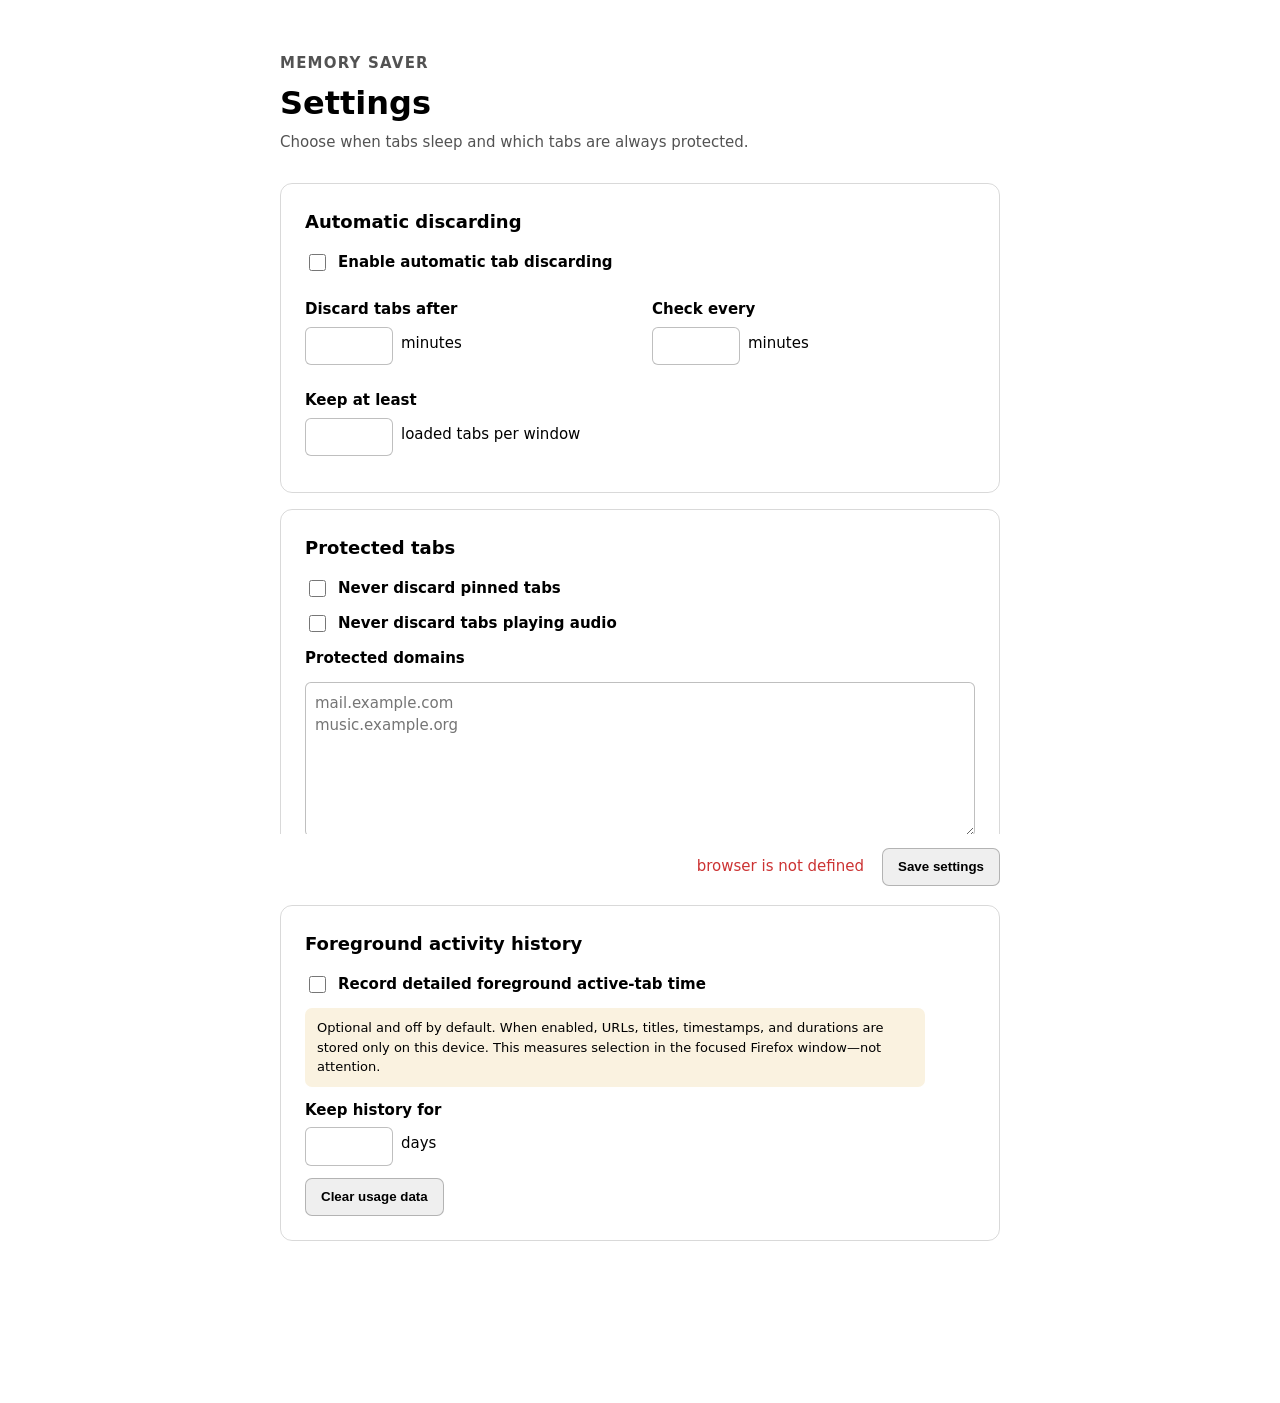
==== src/options/index.html @ b4f5868c "v0.1.0" ====
<!doctype html>
<html lang="en">
  <head>
    <meta charset="utf-8">
    <meta name="viewport" content="width=device-width, initial-scale=1">
    <title>Memory Saver settings</title>
    <link rel="stylesheet" href="options.css">
  </head>
  <body>
    <main>
      <header>
        <p class="eyebrow">Memory Saver</p>
        <h1>Settings</h1>
        <p>Choose when tabs sleep and which tabs are always protected.</p>
      </header>

      <form id="settings-form">
        <section>
          <h2>Automatic discarding</h2>
          <label class="check"><input id="enabled" type="checkbox"> Enable automatic tab discarding</label>
          <div class="grid">
            <label>Discard tabs after
              <span class="input-row"><input id="inactivity" type="number" min="5" max="1440" required> minutes</span>
            </label>
            <label>Check every
              <span class="input-row"><input id="scan-interval" type="number" min="1" max="60" required> minutes</span>
            </label>
            <label>Keep at least
              <span class="input-row"><input id="minimum-loaded" type="number" min="1" max="20" required> loaded tabs per window</span>
            </label>
          </div>
        </section>

        <section>
          <h2>Protected tabs</h2>
          <label class="check"><input id="protect-pinned" type="checkbox"> Never discard pinned tabs</label>
          <label class="check"><input id="protect-audible" type="checkbox"> Never discard tabs playing audio</label>
          <label for="domains">Protected domains</label>
          <textarea id="domains" rows="6" placeholder="mail.example.com&#10;music.example.org"></textarea>
          <p class="hint">One hostname per line. Protecting example.com also protects its subdomains.</p>
        </section>

        <section>
          <h2>Foreground activity history</h2>
          <label class="check"><input id="usage-enabled" type="checkbox"> Record detailed foreground active-tab time</label>
          <p class="warning">Optional and off by default. When enabled, URLs, titles, timestamps, and durations are stored only on this device. This measures selection in the focused Firefox window—not attention.</p>
          <label>Keep history for
            <span class="input-row"><input id="usage-days" type="number" min="1" max="30" required> days</span>
          </label>
          <button id="clear-usage" type="button" class="secondary">Clear usage data</button>
        </section>

        <div class="footer">
          <p id="status" role="status" aria-live="polite"></p>
          <button type="submit" class="primary">Save settings</button>
        </div>
      </form>
    </main>
    <script type="module" src="index.js"></script>
  </body>
</html>
---- src/options/options.css ----
:root { color-scheme: light dark; font: 15px/1.5 system-ui, sans-serif; background: Canvas; color: CanvasText; }
* { box-sizing: border-box; }
body { margin: 0; }
main { width: min(720px, calc(100% - 32px)); margin: 0 auto; padding: 48px 0 80px; }
header { margin-bottom: 30px; }
h1 { margin: 0; font-size: 32px; }
h2 { margin: 0 0 16px; font-size: 18px; }
p { margin: 4px 0; color: color-mix(in srgb, CanvasText 68%, transparent); }
.eyebrow { color: AccentColor; font-weight: 700; text-transform: uppercase; letter-spacing: .08em; }
section { margin: 16px 0; padding: 24px; border: 1px solid color-mix(in srgb, CanvasText 15%, transparent); border-radius: 12px; }
label { display: block; margin: 12px 0; font-weight: 600; }
.check { display: flex; gap: 9px; align-items: center; }
input[type="checkbox"] { width: 17px; height: 17px; }
input[type="number"], textarea { margin-top: 6px; border: 1px solid color-mix(in srgb, CanvasText 25%, transparent); border-radius: 6px; background: Field; color: FieldText; font: inherit; }
input[type="number"] { width: 88px; padding: 7px; }
textarea { display: block; width: 100%; padding: 9px; resize: vertical; }
.grid { display: grid; grid-template-columns: repeat(2, minmax(0, 1fr)); gap: 0 24px; }
.input-row { display: flex; align-items: center; gap: 8px; font-weight: 400; }
.hint, .warning { font-size: 13px; }
.warning { max-width: 620px; padding: 10px 12px; border-radius: 7px; background: color-mix(in srgb, #d99000 12%, Canvas); color: CanvasText; }
button { min-height: 38px; padding: 0 15px; border: 1px solid color-mix(in srgb, CanvasText 25%, transparent); border-radius: 7px; background: ButtonFace; color: ButtonText; cursor: pointer; font-weight: 600; }
button.primary { background: AccentColor; border-color: AccentColor; color: AccentColorText; }
button:focus-visible, input:focus-visible, textarea:focus-visible { outline: 2px solid AccentColor; outline-offset: 2px; }
.footer { position: sticky; bottom: 0; display: flex; align-items: center; justify-content: flex-end; gap: 18px; padding: 14px 0; background: Canvas; }
#status.error { color: #c33; }
@media (max-width: 560px) { .grid { grid-template-columns: 1fr; } }
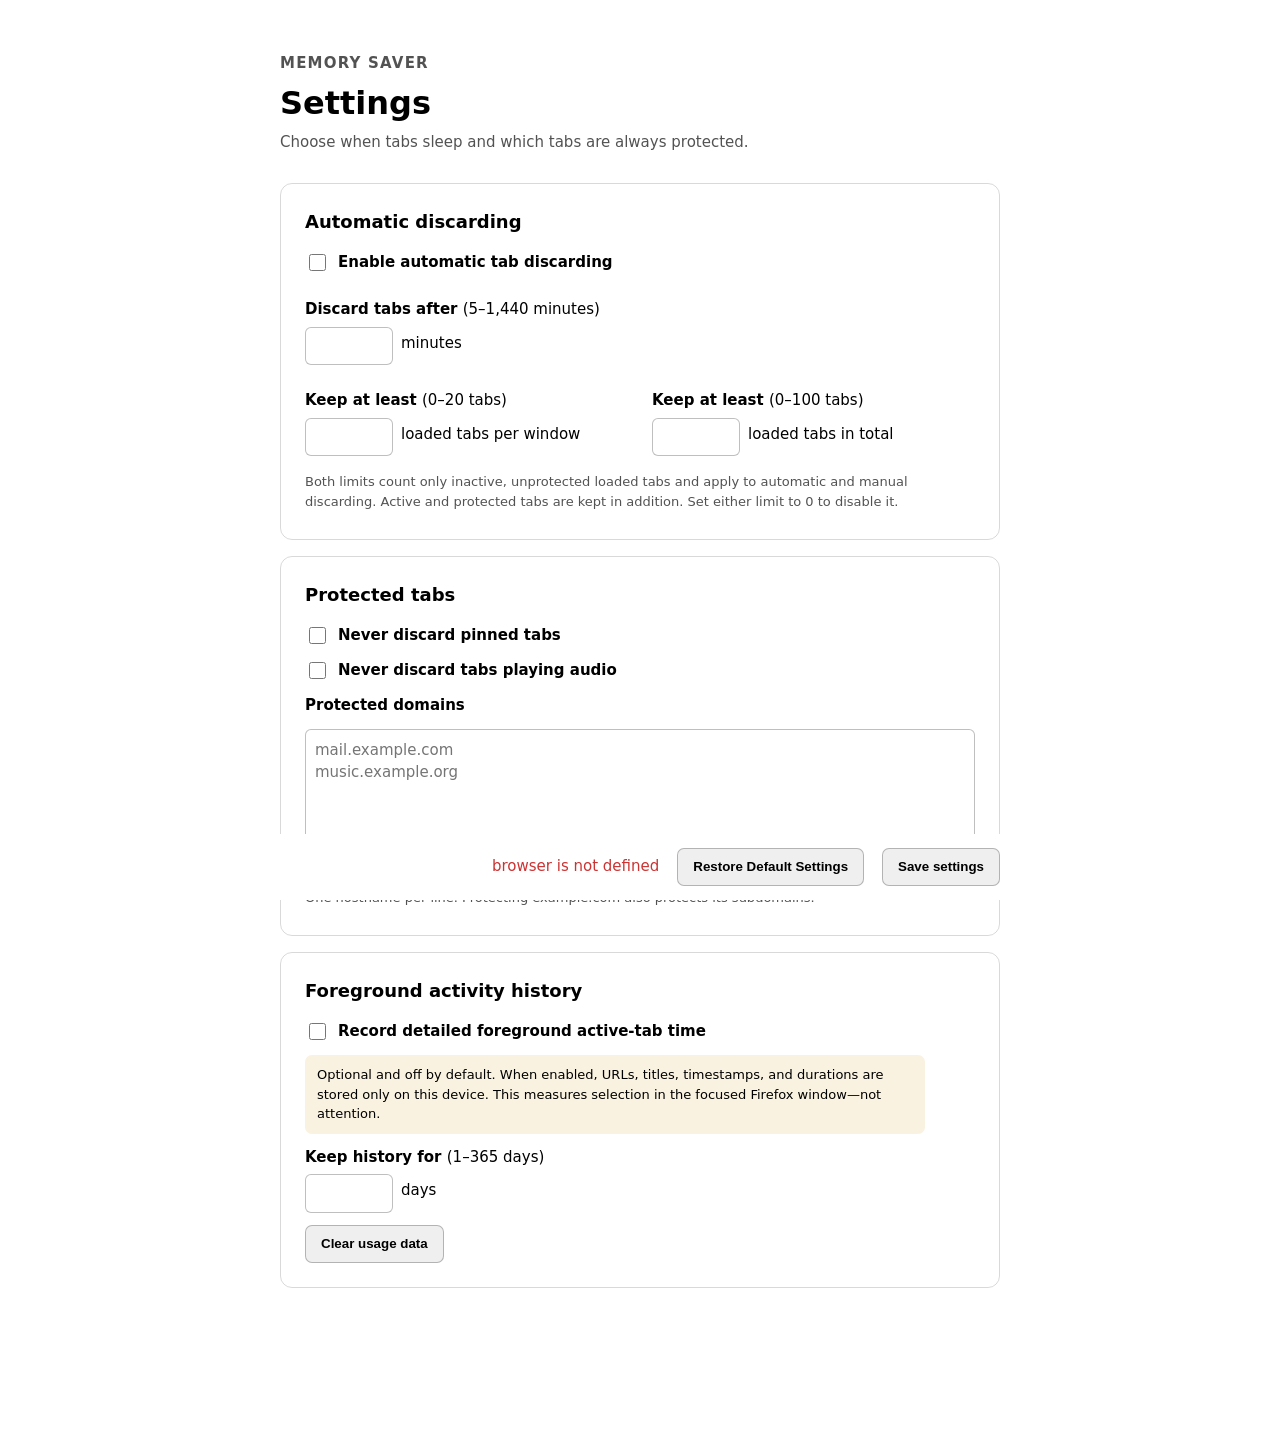
==== commit ec193558: "Refine discard minimums, popup actions, and settings Make the retention limits preserve inactive, un" ====
--- a/src/options/index.html
+++ b/src/options/index.html
@@ -19,16 +19,19 @@
           <h2>Automatic discarding</h2>
           <label class="check"><input id="enabled" type="checkbox"> Enable automatic tab discarding</label>
           <div class="grid">
-            <label>Discard tabs after
+            <label>Discard tabs after <span class="input-range">(5–1,440 minutes)</span>
               <span class="input-row"><input id="inactivity" type="number" min="5" max="1440" required> minutes</span>
             </label>
-            <label>Check every
-              <span class="input-row"><input id="scan-interval" type="number" min="1" max="60" required> minutes</span>
+          </div>
+          <div class="grid">
+            <label>Keep at least <span class="input-range">(0–20 tabs)</span>
+              <span class="input-row"><input id="minimum-loaded" type="number" min="0" max="20" required> loaded tabs per window</span>
             </label>
-            <label>Keep at least
-              <span class="input-row"><input id="minimum-loaded" type="number" min="1" max="20" required> loaded tabs per window</span>
+            <label>Keep at least <span class="input-range">(0–100 tabs)</span>
+              <span class="input-row"><input id="minimum-loaded-total" type="number" min="0" max="100" required> loaded tabs in total</span>
             </label>
           </div>
+          <p class="hint">Both limits count only inactive, unprotected loaded tabs and apply to automatic and manual discarding. Active and protected tabs are kept in addition. Set either limit to 0 to disable it.</p>
         </section>
 
         <section>
@@ -44,14 +47,15 @@
           <h2>Foreground activity history</h2>
           <label class="check"><input id="usage-enabled" type="checkbox"> Record detailed foreground active-tab time</label>
           <p class="warning">Optional and off by default. When enabled, URLs, titles, timestamps, and durations are stored only on this device. This measures selection in the focused Firefox window—not attention.</p>
-          <label>Keep history for
-            <span class="input-row"><input id="usage-days" type="number" min="1" max="30" required> days</span>
+          <label>Keep history for <span class="input-range">(1–365 days)</span>
+            <span class="input-row"><input id="usage-days" type="number" min="1" max="365" required> days</span>
           </label>
           <button id="clear-usage" type="button" class="secondary">Clear usage data</button>
         </section>
 
         <div class="footer">
           <p id="status" role="status" aria-live="polite"></p>
+          <button id="restore-defaults" type="button" class="secondary">Restore Default Settings</button>
           <button type="submit" class="primary">Save settings</button>
         </div>
       </form>
--- a/src/options/options.css
+++ b/src/options/options.css
@@ -15,12 +15,13 @@
 input[type="number"] { width: 88px; padding: 7px; }
 textarea { display: block; width: 100%; padding: 9px; resize: vertical; }
 .grid { display: grid; grid-template-columns: repeat(2, minmax(0, 1fr)); gap: 0 24px; }
+.input-range { font-weight: 400; }
 .input-row { display: flex; align-items: center; gap: 8px; font-weight: 400; }
 .hint, .warning { font-size: 13px; }
 .warning { max-width: 620px; padding: 10px 12px; border-radius: 7px; background: color-mix(in srgb, #d99000 12%, Canvas); color: CanvasText; }
 button { min-height: 38px; padding: 0 15px; border: 1px solid color-mix(in srgb, CanvasText 25%, transparent); border-radius: 7px; background: ButtonFace; color: ButtonText; cursor: pointer; font-weight: 600; }
 button.primary { background: AccentColor; border-color: AccentColor; color: AccentColorText; }
 button:focus-visible, input:focus-visible, textarea:focus-visible { outline: 2px solid AccentColor; outline-offset: 2px; }
-.footer { position: sticky; bottom: 0; display: flex; align-items: center; justify-content: flex-end; gap: 18px; padding: 14px 0; background: Canvas; }
+.footer { position: sticky; bottom: 0; display: flex; flex-wrap: wrap; align-items: center; justify-content: flex-end; gap: 18px; padding: 14px 0; background: Canvas; }
 #status.error { color: #c33; }
 @media (max-width: 560px) { .grid { grid-template-columns: 1fr; } }
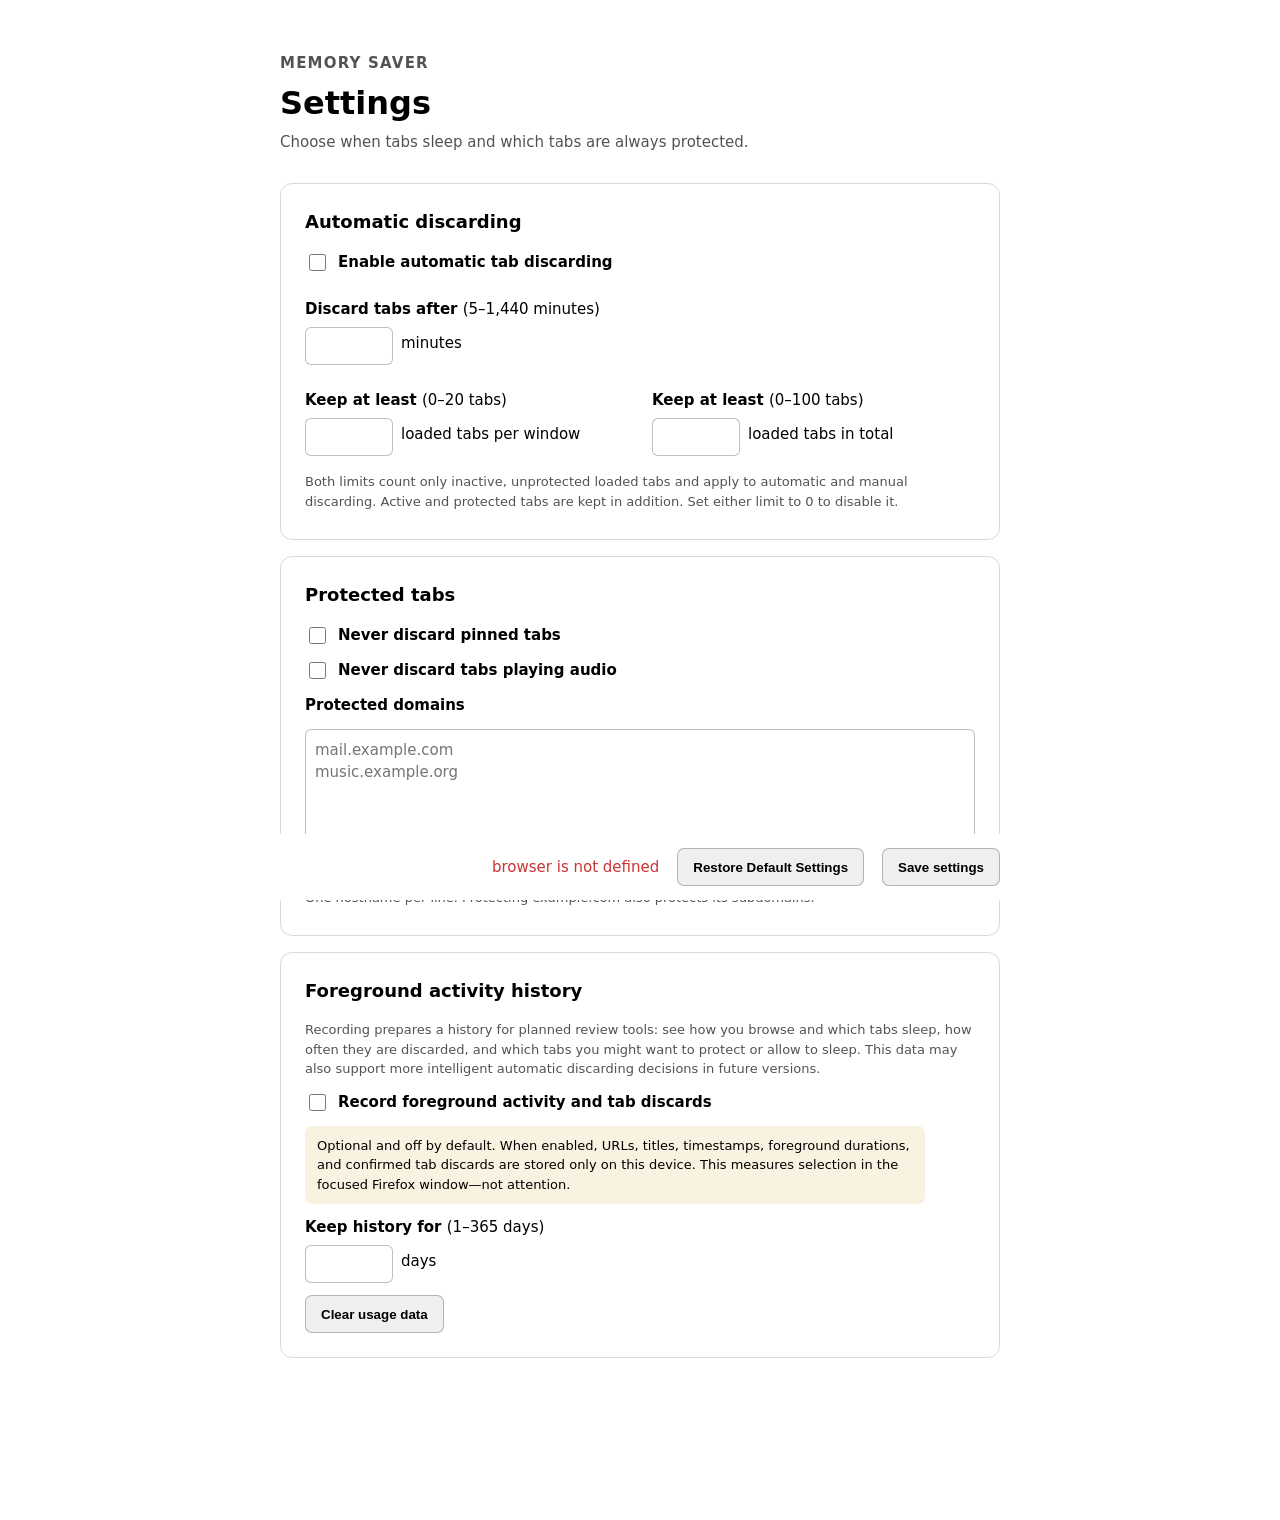
==== commit eeadbaa4: "Record tab activity and sleep history for future review tools Collect the local history needed for p" ====
--- a/src/options/index.html
+++ b/src/options/index.html
@@ -45,8 +45,9 @@
 
         <section>
           <h2>Foreground activity history</h2>
-          <label class="check"><input id="usage-enabled" type="checkbox"> Record detailed foreground active-tab time</label>
-          <p class="warning">Optional and off by default. When enabled, URLs, titles, timestamps, and durations are stored only on this device. This measures selection in the focused Firefox window—not attention.</p>
+          <p class="hint">Recording prepares a history for planned review tools: see how you browse and which tabs sleep, how often they are discarded, and which tabs you might want to protect or allow to sleep. This data may also support more intelligent automatic discarding decisions in future versions.</p>
+          <label class="check"><input id="usage-enabled" type="checkbox"> Record foreground activity and tab discards</label>
+          <p class="warning">Optional and off by default. When enabled, URLs, titles, timestamps, foreground durations, and confirmed tab discards are stored only on this device. This measures selection in the focused Firefox window—not attention.</p>
           <label>Keep history for <span class="input-range">(1–365 days)</span>
             <span class="input-row"><input id="usage-days" type="number" min="1" max="365" required> days</span>
           </label>
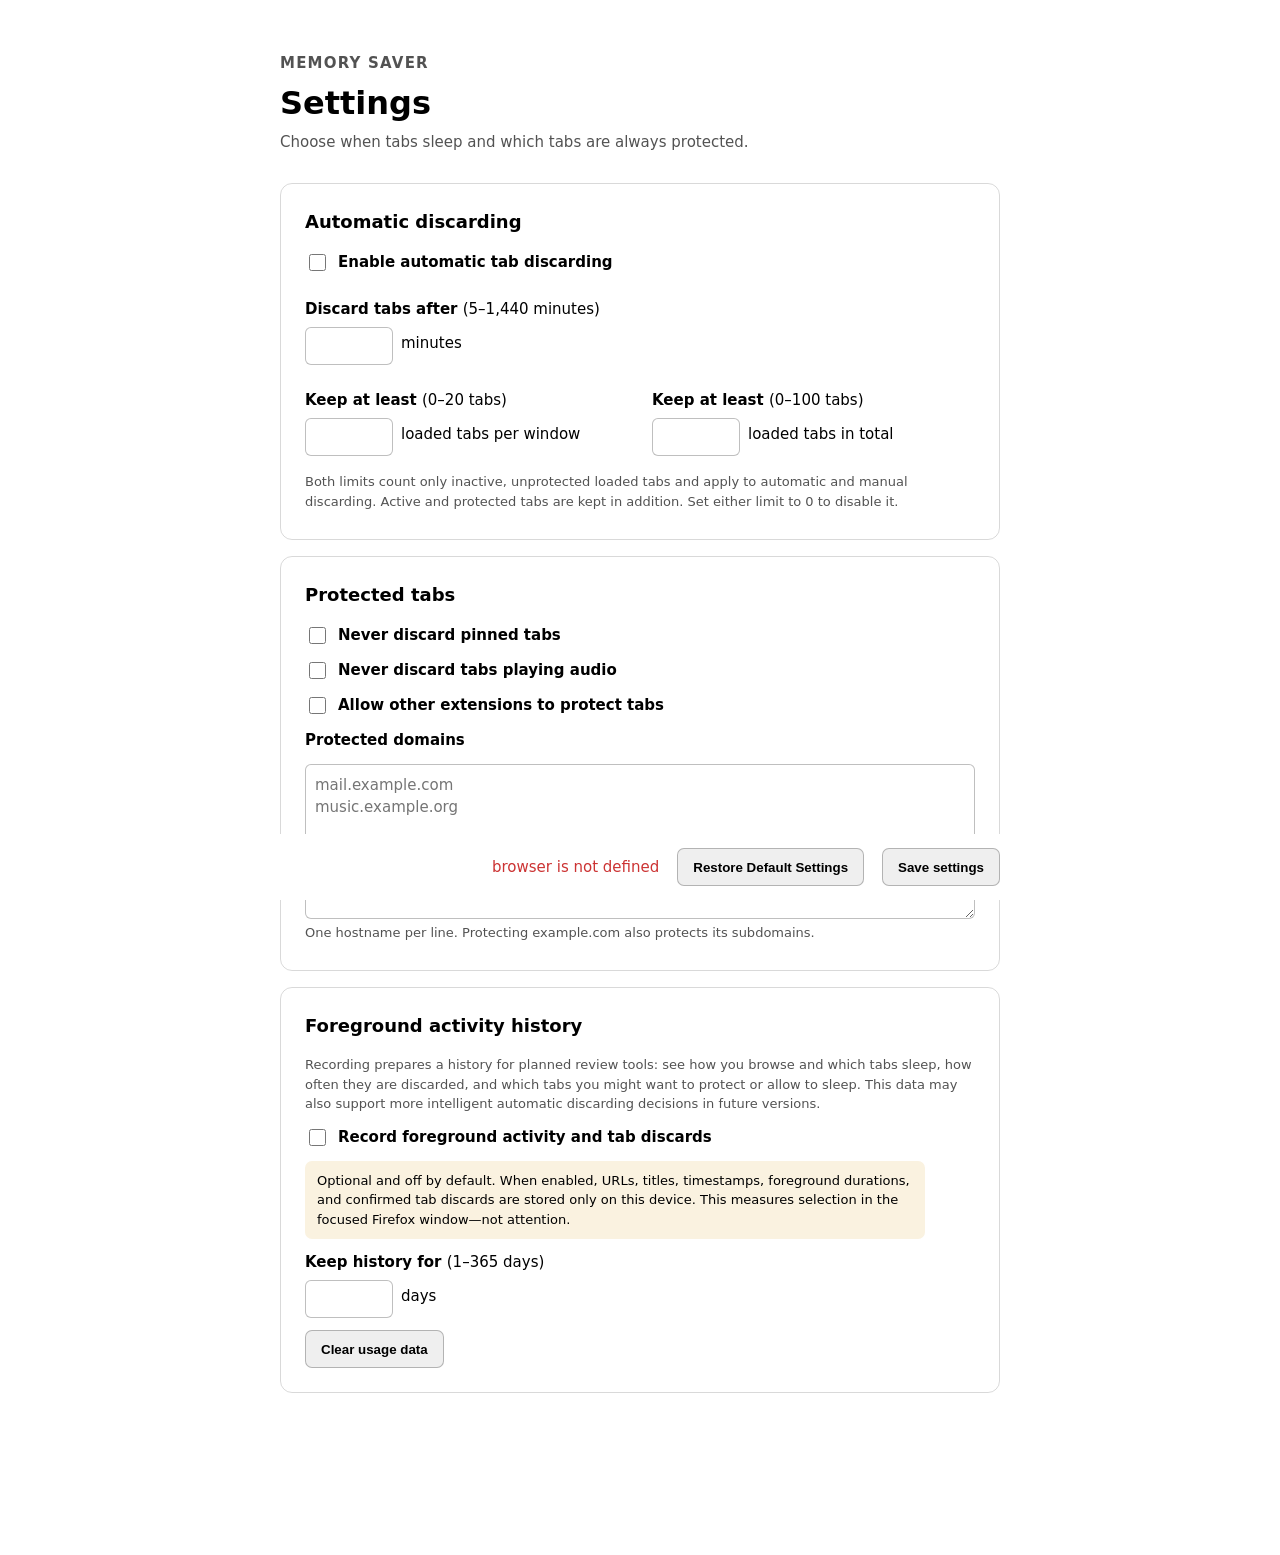
==== commit e8670fab: "Add renewable tab-protection API and standalone extension client Allow other Firefox extensions to k" ====
--- a/src/options/index.html
+++ b/src/options/index.html
@@ -38,6 +38,7 @@
           <h2>Protected tabs</h2>
           <label class="check"><input id="protect-pinned" type="checkbox"> Never discard pinned tabs</label>
           <label class="check"><input id="protect-audible" type="checkbox"> Never discard tabs playing audio</label>
+          <label class="check"><input id="allow-external-protection" type="checkbox"> Allow other extensions to protect tabs</label>
           <label for="domains">Protected domains</label>
           <textarea id="domains" rows="6" placeholder="mail.example.com&#10;music.example.org"></textarea>
           <p class="hint">One hostname per line. Protecting example.com also protects its subdomains.</p>
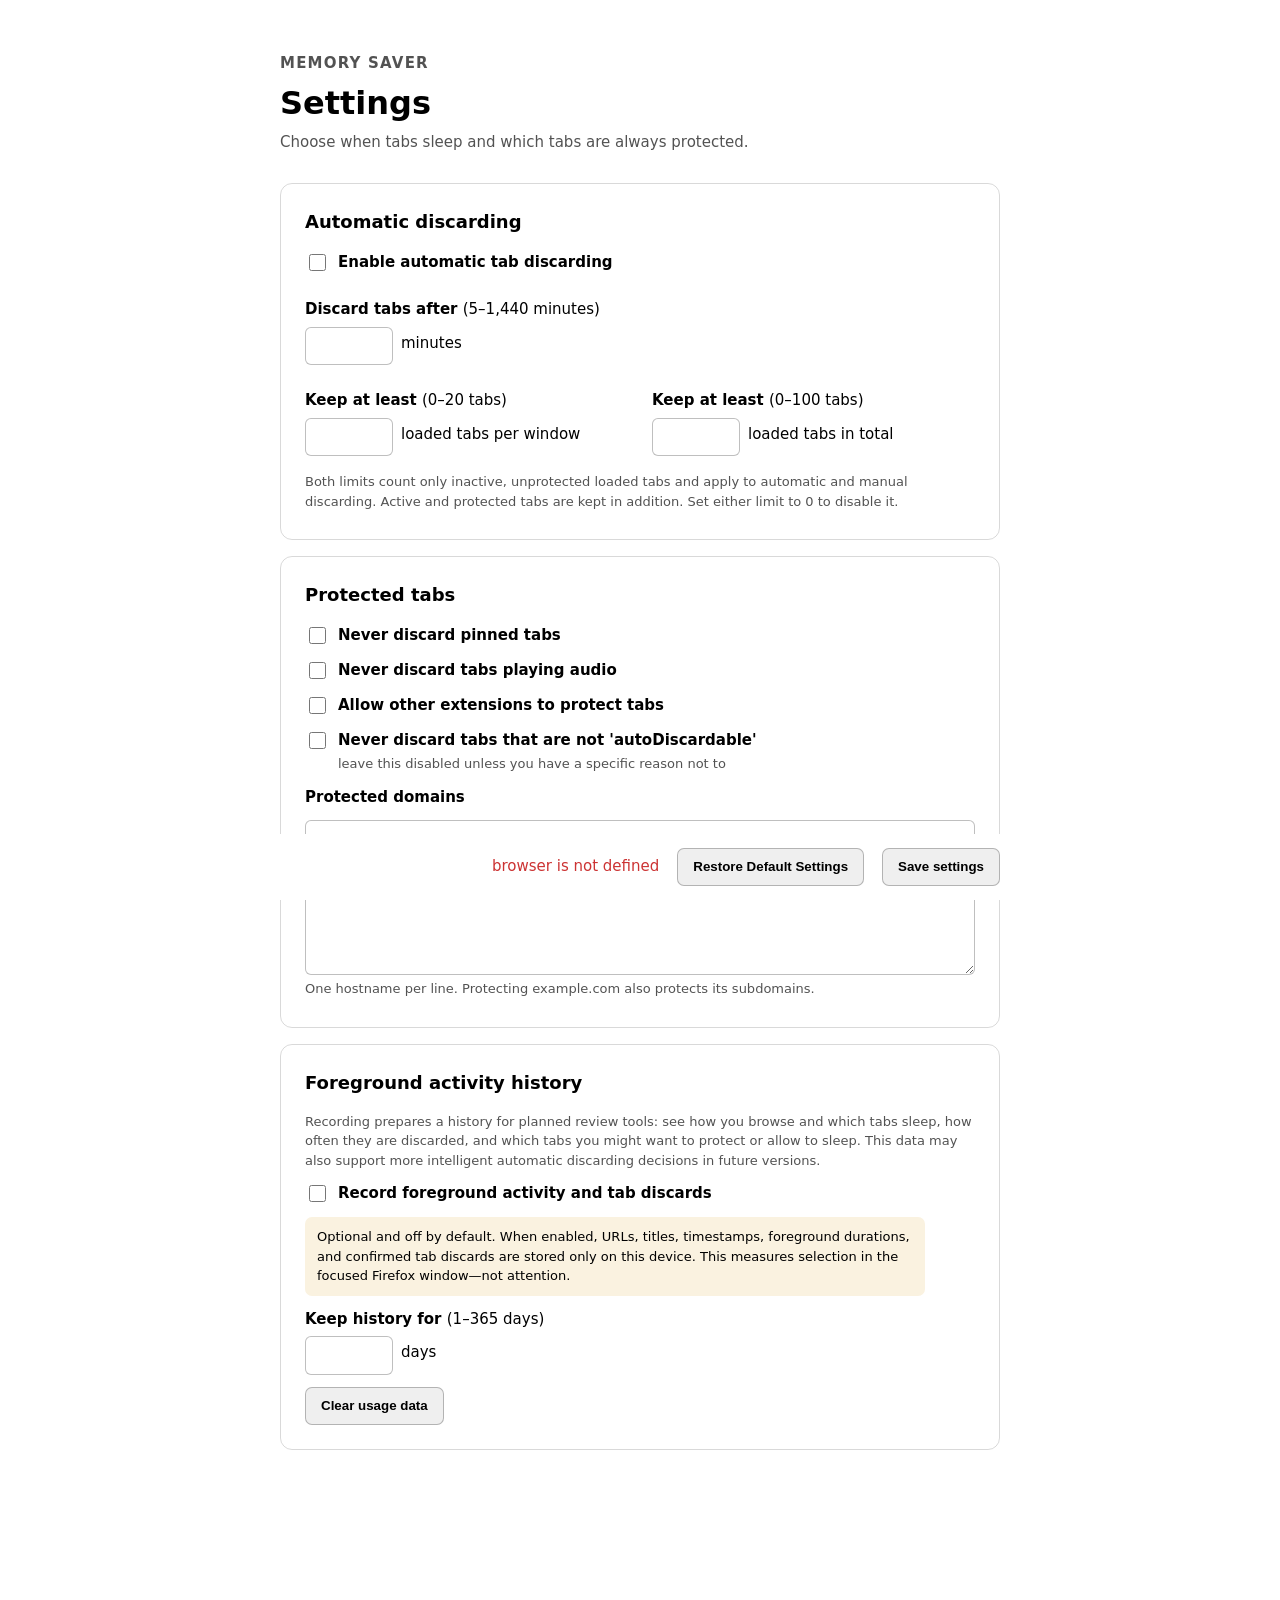
==== commit 34838be6: "Add opt-in protection for tabs marked not autoDiscardable * Add "Never discard tabs that are not 'au" ====
--- a/src/options/index.html
+++ b/src/options/index.html
@@ -39,6 +39,11 @@
           <label class="check"><input id="protect-pinned" type="checkbox"> Never discard pinned tabs</label>
           <label class="check"><input id="protect-audible" type="checkbox"> Never discard tabs playing audio</label>
           <label class="check"><input id="allow-external-protection" type="checkbox"> Allow other extensions to protect tabs</label>
+          <div class="check-with-hint">
+            <input id="respect-auto-discardable" type="checkbox" aria-describedby="respect-auto-discardable-hint">
+            <label for="respect-auto-discardable">Never discard tabs that are not 'autoDiscardable'</label>
+            <p id="respect-auto-discardable-hint" class="hint">leave this disabled unless you have a specific reason not to</p>
+          </div>
           <label for="domains">Protected domains</label>
           <textarea id="domains" rows="6" placeholder="mail.example.com&#10;music.example.org"></textarea>
           <p class="hint">One hostname per line. Protecting example.com also protects its subdomains.</p>
--- a/src/options/options.css
+++ b/src/options/options.css
@@ -10,6 +10,9 @@
 section { margin: 16px 0; padding: 24px; border: 1px solid color-mix(in srgb, CanvasText 15%, transparent); border-radius: 12px; }
 label { display: block; margin: 12px 0; font-weight: 600; }
 .check { display: flex; gap: 9px; align-items: center; }
+.check-with-hint { display: grid; grid-template-columns: max-content minmax(0, 1fr); gap: 2px 9px; align-items: center; margin: 12px 0; }
+.check-with-hint > input { grid-column: 1; grid-row: 1; }
+.check-with-hint > label, .check-with-hint > .hint { grid-column: 2; margin: 0; }
 input[type="checkbox"] { width: 17px; height: 17px; }
 input[type="number"], textarea { margin-top: 6px; border: 1px solid color-mix(in srgb, CanvasText 25%, transparent); border-radius: 6px; background: Field; color: FieldText; font: inherit; }
 input[type="number"] { width: 88px; padding: 7px; }
